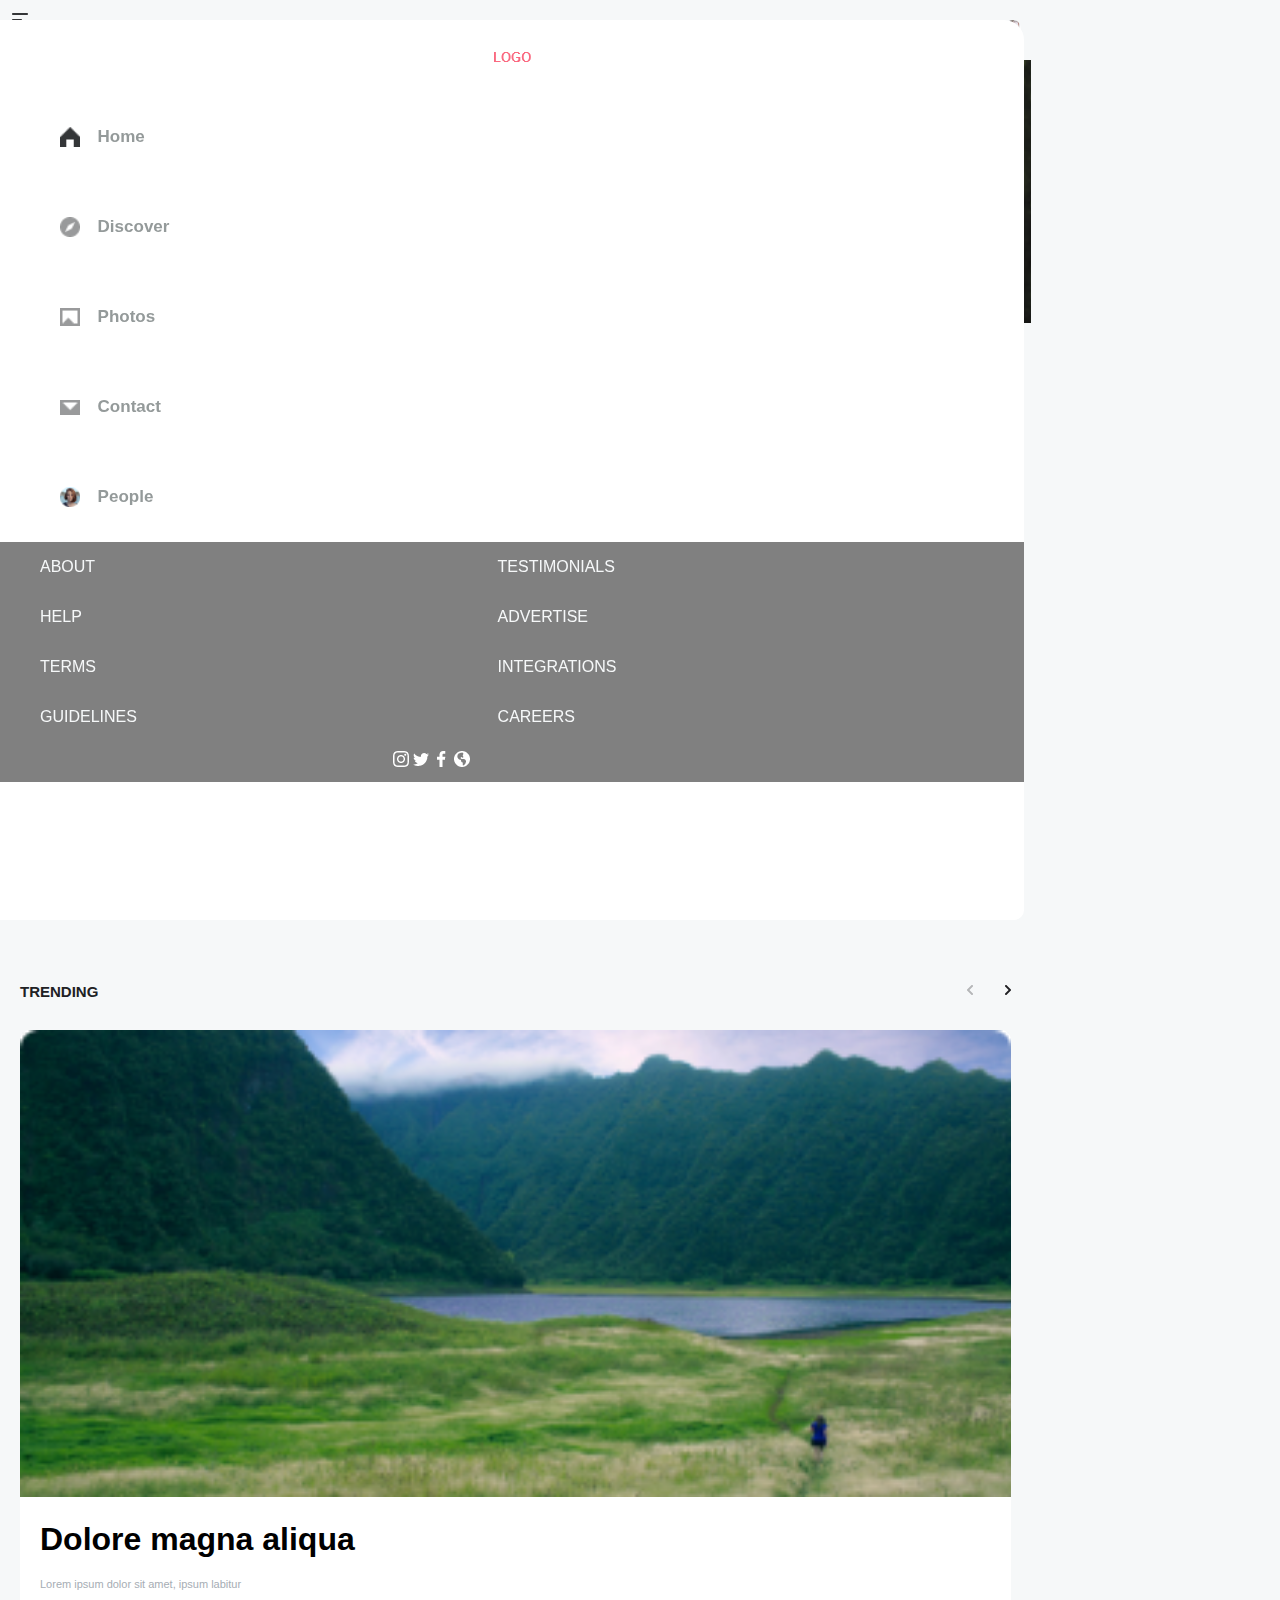
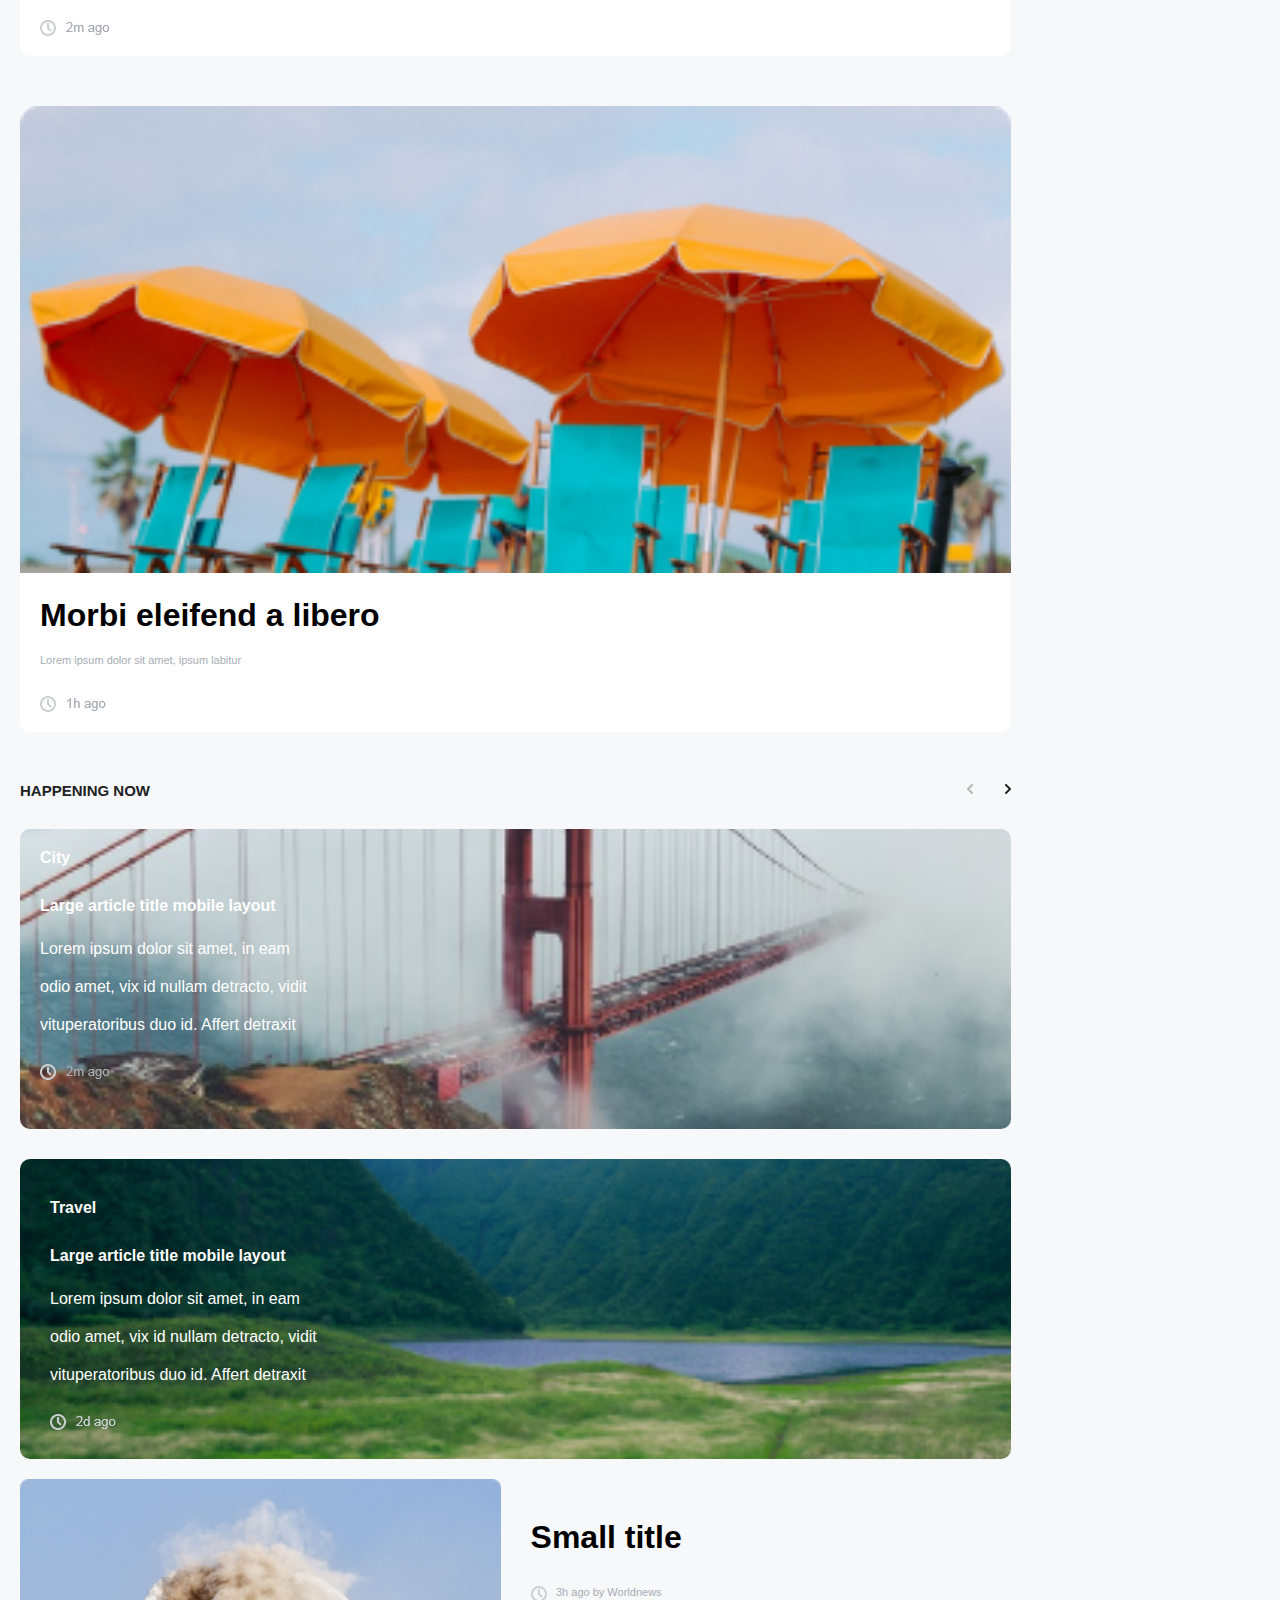
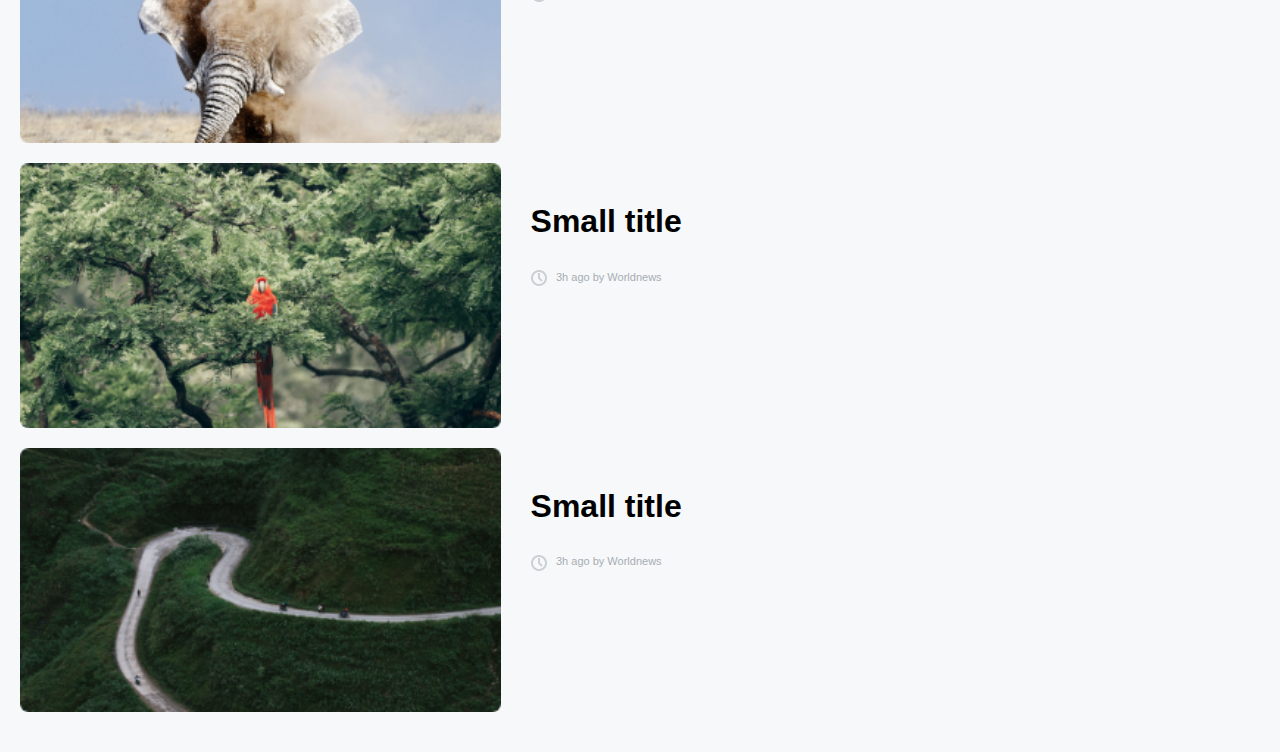
==== index.html @ e7608560 "change" ====
<!DOCTYPE html>
<html lang="en">
<head>
  <meta charset="UTF-8">
  <meta http-equiv="X-UA-Compatible" content="IE=edge">
  <meta name="viewport" content="width=device-width, 
    initial-scale=1.0">
  <title>Responsive</title>
  <link
      rel="stylesheet"
      href="https://cdnjs.cloudflare.com/ajax/libs/font-awesome/4.7.0/css/font-awesome.min.css"
    />
  <link rel="stylesheet" href="firstpagestyle.css"/>
  <link rel="stylesheet" href="responsive.css">
  
</head>
<body>
  <div class="container">
    <div type="button" id="toggle-btn">
      <img  class="menu-icon" src="/icons/menu icon.png" alt="">
      
    </div>

    <div class="logo">
      <img  class="logo" src="/icons/LOGO.png" alt="Your Logo">
    </div>
    
    <div class="avatar" onclick="openUserProfile">
      <img src="/icons/avatar.png" alt="Avatar Icon">
    </div>

  <header>
  <div class="sidebar">
  <nav>
    <span><img src="./icons/LOGO-1.png" alt=""></span>
    <ul class="sidebar-menu">
      <li><a href="#"><img src="/icons/home.png" alt="">Home</a></li>
      <li><a href="#"><img src="/icons/discover.png" alt="">Discover</a></li>
      <li><a href="#"><img src="/icons/photos.png" alt=""></i>Photos</a></li>
      <li><a href="#"><img src="/icons/mail.png" alt=""></i>Contact</a></li>
      <li><a href="#"><img src="/icons/christopher-campbell-28567-unsplash.png" alt=""></i>People</a></li>
    </ul>
  
   <footer class="mobile-button">
      <div class="mobile-button-1" id="button">
        <div class="left-options">
          <a href="#">ABOUT</a>
          <a href="#">HELP</a>
          <a href="#">TERMS</a>
          <a href="#">GUIDELINES</a>
        </div>
        <div class="right-options">
          <a href="#">TESTIMONIALS</a>
          <a href="#">ADVERTISE</a>
          <a href="#">INTEGRATIONS</a>
          <a href="#">CAREERS</a>
          <div class="button-icons">
            <img class="icon-in" src="/icons/instagram.png" alt="icon-instagram">
            <img class="icon-tw" src="/icons/twitter.png" alt="icon-twitter">
            <img class="icon-fb" src="/icons/facebook.png" alt="icon-facebook">
            <img class="icon-wb" src="/icons/web.png" alt="icon-web">
        </div>
      </div>
    </div>
  
    </footer>
   
  </div>
</nav>
  
</header>


<!-- main section -->

<main class="main-container">
  <div class="content">
    <h2 class="title">WORLD NEWS</h2>
    <div class="line"></div>
    <div class="text-toggle">
      <p class="text-initial">Amazing Places in America</p>
      <p class="text-hidden">to visit.</p>
    </div>
    <p class="description">For some reason — this country,
       this city, this neighborhood, this particular street —
       is the place you are living a majority of your life in.</p>
    <a href="#" class="learn-more-button">Learn More</a>

  </div>
</main>


<section id="News">
    <div class="child-container">
    <div class="more-news">
      <h1>MORE NEWS</h1>
      <img class="arrow" src="./icons/arrows.png" alt="Arrow">
      <hr class="styled-line">
    </div>

    <div class="articles">
      <div class="article-container">
        <article class="article">
          <h2 class="topic">TRAVEL</h2>
          <h1 class="title-1">Article title</h1>
          <p class="text-initial">Lorem ipsum dolor sit amet, ipsum labitur </p>
          <p class="text-hidden"> lucilius mel id, ad has appareat…</p>
          <img class="time-icon-1" src="/icons/time1.png" alt="time-icon">
        </article>

        <article class="article">
          <h2 class="topic-2">TECHNOLOGY</h2>
          <h1 class="title-1">Article title</h1>
          <p class="text-initial">Lorem ipsum dolor sit amet, ipsum labitur </p>
          <p class="text-hidden"> lucilius mel id, ad has appareat…</p>
          <img class="time-icon-1" src="/icons/time2.png" alt="time-icon">
        </article>
      </div>
    </div>
  </div>
</section>

  <section class="second-child-container">

  <div class="card-1">
   
      <h2 class="topic1">TRENDING</h2>
      <img class="arrow" src="./icons/arrows.png" alt="">
      <div class="card-container-one">
      <div   class="card-container">
        <img class="trending-img" src="/photos/Image-1.png" alt="">
      <div class="article">
        <h1 class="trending-title">Dolore magna aliqua</h1>
        <p class="text-initial">Lorem ipsum dolor sit amet, ipsum labitur </p>
        <p class="text-hidden"> lucilius mel id, ad has appareat…</p>
        <img class="time-icon-1" src="/icons/time1.png" alt="time-icon">
     </div>
    </div>
  </div>

    <div class="card-container">
      <img class="trending-img" src="/photos/Image-2.png" alt="">
    <div class="article">
      <h1 class="trending-title">Morbi eleifend a libero</h1>
      <p class="text-initial">Lorem ipsum dolor sit amet, ipsum labitur </p>
        <p class="text-hidden"> lucilius mel id, ad has appareat…</p>
      <img class="time-icon-1" src="/icons/time2.png" alt="time-icon">
   </div>
  </div>

  <div class="last-part">
    <h2 class="topic1">HAPPENING NOW</h2>
      <img class="arrow" src="./icons/arrows.png" alt="">
    <div class="card-two">
      
      <div class="happening-part-two">
        <h1 class="title">City</h1>
        <div class="text-inside-card-1">
          <h1 class="title-4">Large article title mobile layout</h1>
          <div class="text-container">
          <p class="text-initial">Lorem ipsum dolor sit amet, in eam  </p>
          <p class="text-initial"> odio amet, vix id nullam detracto, vidit</p>
          <p class="text-initial"> vituperatoribus duo id. Affert detraxit </p>
          <p class="text-hidden"> voluptatum vis eu, inermis </p>
          <p class="text-hidden"> eloquentiam.</p>
        </div>
        <img class="time-icon-1" src="/icons/time1.png" alt="time-icon">
    </div>
  </div>
</div>
</div>
<div class="travel">
      
<div class="happening-part-two">
  <h1 class="title-6">Travel</h1>
  <div class="text-inside-card-2">
    <h1 class="title-4">Large article title mobile layout</h1>
    <div class="text-container">
      <p class="text-initial">Lorem ipsum dolor sit amet, in eam  </p>
      <p class="text-initial"> odio amet, vix id nullam detracto, vidit</p>
      <p class="text-initial"> vituperatoribus duo id. Affert detraxit </p>
      <p class="text-hidden"> voluptatum vis eu, inermis </p>
      <p class="text-hidden"> eloquentiam.</p>
    </div>
    <img class="time-icon-1" src="/icons/time.png" alt="time-icon">
</div>
</div>
</div>
<!-- last section div manupulation from js do'nt touch -->
<!-- <div id="last-container" class="card-container"> -->
<!-- Static HTML structure for a single card -->
<div class="last-part-container-card">
<div class="card-container-last-part">
  <img class="trending-img" src="/photos/161975_1024x768.png" alt="">
    <div class="article">
      <h1 class="trending-title">Small title</h1>
      <img class="time-icon-1" src="/icons/Path 5.png">
      <p class="icons-text"> 3h ago by Worldnews </p>
    </div>
  </div>
</div>
<div class="last-part-container-card">
<div class="card-container-last-part">
  <img class="trending-img" src="/photos/roberto-nickson-g-744100-unsplash.png" alt="">
    <div class="article">
      <h1 class="trending-title">Small title</h1>
      <img class="time-icon-1" src="/icons/Path 5.png">
      <p class="icons-text"> 3h ago by Worldnews </p>
    </div>
</div>
</div>
<div class="last-part-container-card">
<div class="card-container-last-part">
  <img class="trending-img" src="/photos/tom-mussak-108425-unsplash.png" alt="">
    <div class="article">
      <h1 class="trending-title">Small title</h1>
      <img class="time-icon-1" src="/icons/Path 5.png">
      <p class="icons-text"> 3h ago by Worldnews </p>
    </div>
</div>
</div>
</div>

</div>
</div>
</section>
   <script src="main.js"></script>
   <script src="nav.js"></script>
</body>
</html>
---- firstpagestyle.css ----
*{
    margin: 0;
    padding: 0;
    box-sizing: border-box;
    font-family: Helvetica, Arial, sans-serif;
}

body{
    font-family: 'Nunito', sans-serif;
    width: 100vw;
    display: flex;
    background-color: #F6F8F9;
    overflow-x: hidden;
}


.sidebar{
    position: fixed;
    width: 70%;
    height: 100%;
    display: block;
    margin-top: -15px;
}

nav{
    display: flex;
    flex-direction: column;
    flex-wrap: wrap;
    align-items: start;
    position: fixed;
    width: 80%;
    height: 100%;
    min-height: 350px;
    color: white;
    background: white;
    border-top-right-radius: 20px;
    border-bottom-right-radius: 10px;
    transition: ease-in 0.3s;
    z-index: 100;
}

nav.hide{
    width: 0;
}

nav span {
    width: 100%;
    text-align: center;
    padding: 20px 0;
    font-size: 28px;
    font-weight: 800;
    overflow: hidden;
    
}

.span img{
    margin-top: -15px;
}
.sidebar-menu{
    display: flex;
    flex-wrap: wrap;
    flex-direction: column;
    justify-content: space-around;
    height: 50%;
    width: 100%;
    list-style: none;
    overflow: hidden;
}

.sidebar-menu li{
    text-align: center;
    width: 100%;
}

.sidebar-menu li a{
    display: inline-flex;
    align-items: center;
    width: 95%;
    padding: 5px 15px;
    color: #949a9a;
    text-decoration: none;
    font-size: 17px;
    font-weight: bold;
    transition: ease-in 0.2s;
    border: 1px solid rgba(0, 0, 0, 0);
    border-radius: 5px;
}

.sidebar-menu li a:hover{
    color: rgb(4, 5, 4);
    border: 1px solid white;
}

.sidebar-menu li a img{
    margin: 0 18px;
    width: 20px;
}

#toggle-btn{
    position: absolute;
    display: flex;
    justify-content: center;
    align-items: center;
    width: 40px;
    height: 40px;
    font-size: 18px;
    border-radius: 0 7px 7px 0;
    border: none;
    cursor: pointer;
    color:  #808080;
    transition: linear 0.2s;
}

#toggle-btn{
    color: white;
    color: rgb(45, 209, 67);
}



.mobile-button-1 {
    width: 100%;
    position: absolute;
    left: 50%;
    transform: translate(-50%);
    display: flex;
    background: #808080;
    text-align: center;
    justify-content: space-around;
    overflow: hidden;
  }
  
  /* Styles for the left options (About, Help, Terms, Guidelines) */
  .left-options {
    width: 100%;
    position: absolute;
    left: 50%;
    transform: translate(-50%);
    display: flex;
    text-align: center;
    line-height: 40px;
    flex-direction: column;
    align-items: flex-start;
    padding-left: 35px;
    padding-right: 15px;
  }
  
  .left-options a {
    color:#F6F8F9;
    text-decoration: none;
    margin: 5px;
    display: block;
    align-items: center;
  }
  
  /* Styles for the right options (Testimonials, Advertise, Integrations, Careers) */
  .right-options {
    display: flex;
    line-height: 40px;
    flex-direction: column;
    align-items: flex-start;
  }
  
  .right-options a {
    color: #F6F8F9;
    text-decoration: none;
    margin: 5px;
    margin-right: 15px;
    padding-left: 100px;
    display: block;
    align-items: center;
  }

   .icon-tw,
   .icon-fb,
   .icon-wb{
    position: left;
  
   }




.header {
    width: 100vw;
    display: flex;
    justify-content: space-between;
    align-items: center;
    background-color: #fff;
    color: #fff;
    padding: 15px 30px;
  }
  
  
  
  .logo {
    display: flex;
    justify-content: center;
    align-items: center;
    text-align: center;
    font-size: 24px;
    display: flex;
    margin-top: 10px;
    
  }
  
  .avatar {
    float: right;
    display: flex;
    justify-content: flex-end;
    align-items: center;
    font-size: 24px;
    cursor: pointer;
    margin-right: 10px;
    margin-top: -15px;
  }
  
/* <!-- main section --> */
.main-container {
    width: 100%;
    margin-top: 25px;
    background-image: url('/photos/Image-3.png');
    background-size: cover;
    background-position: center;
    color: #fff;
    text-align: center;
    padding: 20px;
  }
  
  .main-png-img {
    max-width: 100%;
    height: auto;
  }
  
  .content {
    padding: 20px;
    border-radius: 10px;
    margin-top: 20px;
  }
  
  .title {
    display: flex;
    font-size: 24px;
  }

  .line {
    border-top: 1px solid #fff; 
    margin: 15px 0; 
  }
  
 
  .text {
    font-size: 24px;
    color: #FFFFFF;
  }

  .text-hidden {
    display: none;
    cursor: pointer;
  }
  
  
  .description {
    margin-top: 20px;
    font-size: 16px;
    line-height: 1.5;
  }
  .learn-more-button {
    display: inline-block;
    padding: 10px 20px; 
    background-color:#FA6980; 
    color: #fff; 
    text-decoration: none; 
    border: none; 
    border-radius: 5px; 
    cursor: pointer;
    font-size: 16px; 
    margin-top: 15px;
  }
  
  .learn-more-button:hover {
    background-color: #FA6980; 
  }

  /* end of first part */
  
  
  .more-news {
    margin-top: 30px;
   padding: 20px;
  }
  
  .h1 {
    width: 130px;
    margin-top: 15px;
    height: 20px;
    font-size: 24px;
    padding-left: 20px;
  }
  
  .arrow {
    float: right;
    margin-top: -15px;
  }
  
  .styled-line {
    border: 1px solid #EBEDED;
    margin: 50px 0;
  }
  
  .main-container {
    background-color: #FFFFFF;
  }
  
 
  .article-container {
    width: 327px;
    display: flex;
    flex-direction: column;
    align-items: center;
        
  }
  
  .topic, .topic-2 {
    font-weight: bold;
    font-size: 16px;
    color: #FA6980;
  }
  
  .title-1 {
    color: #202124;
    margin-top: 30px;
  }
  
  .article{
    width: 100%;
    padding-left: 20px;
  }
  .text-initial,
  .text-hidden {
    font-size: 11px;
    color: #A6ADB4;
    margin-top: 20px;
    
  }
  
  .time-icon-1 {
    display: inline-block;
    vertical-align: middle;
    margin-right: 10px; 
    margin-top: 30px;
    margin-bottom: 20px;
  }
  
  .topic-2{
    margin-top: 35px;
  }
  
  .topic1 {
    font-weight: bold;
    font-size: 15px;
    color:#202124;
    margin-top: 30px;
  }
  
  /* second child container */
  .second-child-container{
    background-color: #F6F8F9;
    padding: 20px; 
  }
  
  .card-1{
    width: 100%;
    background: #F6F8F9;
  }
  
  .card-container{
    height: 350px;
    margin-top: 30px;
    border-radius: 10px;
    background-color: #FFFFFF;
  }
  
  .trending-img {
    margin-top: -20px;
    width: 100%;
  }
  .trending-part-two{
    padding: 20px;
  }
  .trending-title,
  .happening-title{
    margin-top: 20px;
    font-size: 16;
  }
  
  /* last part */
.last-part,
.last-part-2{
   margin-top: 25px;
}
.card-two{
  height: 300px;
  margin-top: 30px;
  border-radius: 10px;
  background-image: url('/photos/Image-0.png');
  background-size: cover;
  background-repeat: no-repeat;
  background-position: center center;
}

.happening-part-two,
.card-part-two,
.travel{
  padding: 20px;
  margin-bottom: 20px;
}
.title,
.title-6,
.title-3,
.title-4{
  color: #FFFFFF;
  font-size: 16px;
  font-weight: bold;
}
.title-6{
  margin-left: -10px;
}

.trending-1{
  height: 70%;
  margin-top: 30px;
  border-radius: 10px;
  background-color: #FFFFFF;
}

  
.text-container{
  margin-top: 25px;
}
.text-container p{
  font-size: 16px;
  color: #FFFFFF;
}

.text-inside-card-1{
  margin-top: 30px;
}

.text-inside-card-2{
  margin-top: 30px;
  margin-left: -10px;
  
}
.travel{
  margin-top: 20px;
  height: 300px;
  margin-top: 30px;
  border-radius: 10px;
  background-image: url('/photos/Image-1.png');
  background-size: cover;
  background-repeat: no-repeat;
  background-position: center center;
}

.card-three{
  text-align: center;
  height: 70%;
  margin-top: 30px;
  border-radius: 10px;
 
}
.card-img{
  display: block;
  margin: 0 auto;
}
.card-last-part{
  display: flex; 
  align-items: center;
  margin-top: 10px;
  }
.card-text{
  margin-left: 8px;
  font-size: 11px;
  color: #A6ADB4;
}
.card-container,
.card-container-last-part{
 /* Use flex display to horizontally align elements */
  margin-bottom: 20px;
  height: auto; /* Allow the container's height to adjust based on content */
  border-radius: 10px;
  display: flex;
  justify-content: center;
  padding-top: 20px;
} 
.card-container-one,
.last-part-container-card{
  width: 100%;
}
.trending-img {
  max-width: 100%; /* Ensure the images do not exceed their container's width */
  height: auto; /* Maintain aspect ratio */
  margin-right: 10px; /* Add spacing between the image and the article content */
}

.article {
  flex-grow: 1;
  margin-right: 10px; /* Allow the article content to take up remaining space */
}
  
.icons-text {
  display: inline-block;
  vertical-align: middle;
  padding-top: 7px;
  margin-left: -5px;
  font-size: 11px;
  color: #A6ADB4;
  }


.time-icon-1 {
  display: inline-block;
  vertical-align: middle;
  }
   

/* slide css */
.slideshow-container {
  width: 100%;
  overflow: hidden;
  white-space: nowrap;
}
.card-container {
  display: inline-block;
  width: 100%; /* Set the width according to your design */
}
---- responsive.css ----
@media (max-width: 768px) {
    .last-part-container-card{
      width: 100%; /* Make the container full width on smaller screens */
    }
    .card-container,
    .card-conteiner-one,
    .card-container-last-part {
      flex-direction: column; /* Stack the elements vertically on smaller screens */
    }
  
    .trending-img {
      margin-right: 0;
      margin-bottom: 10px;
    }
  
    .article {
      margin-right:10px; /* Remove margin between the article and the next card-container on smaller screens */
    }
  }
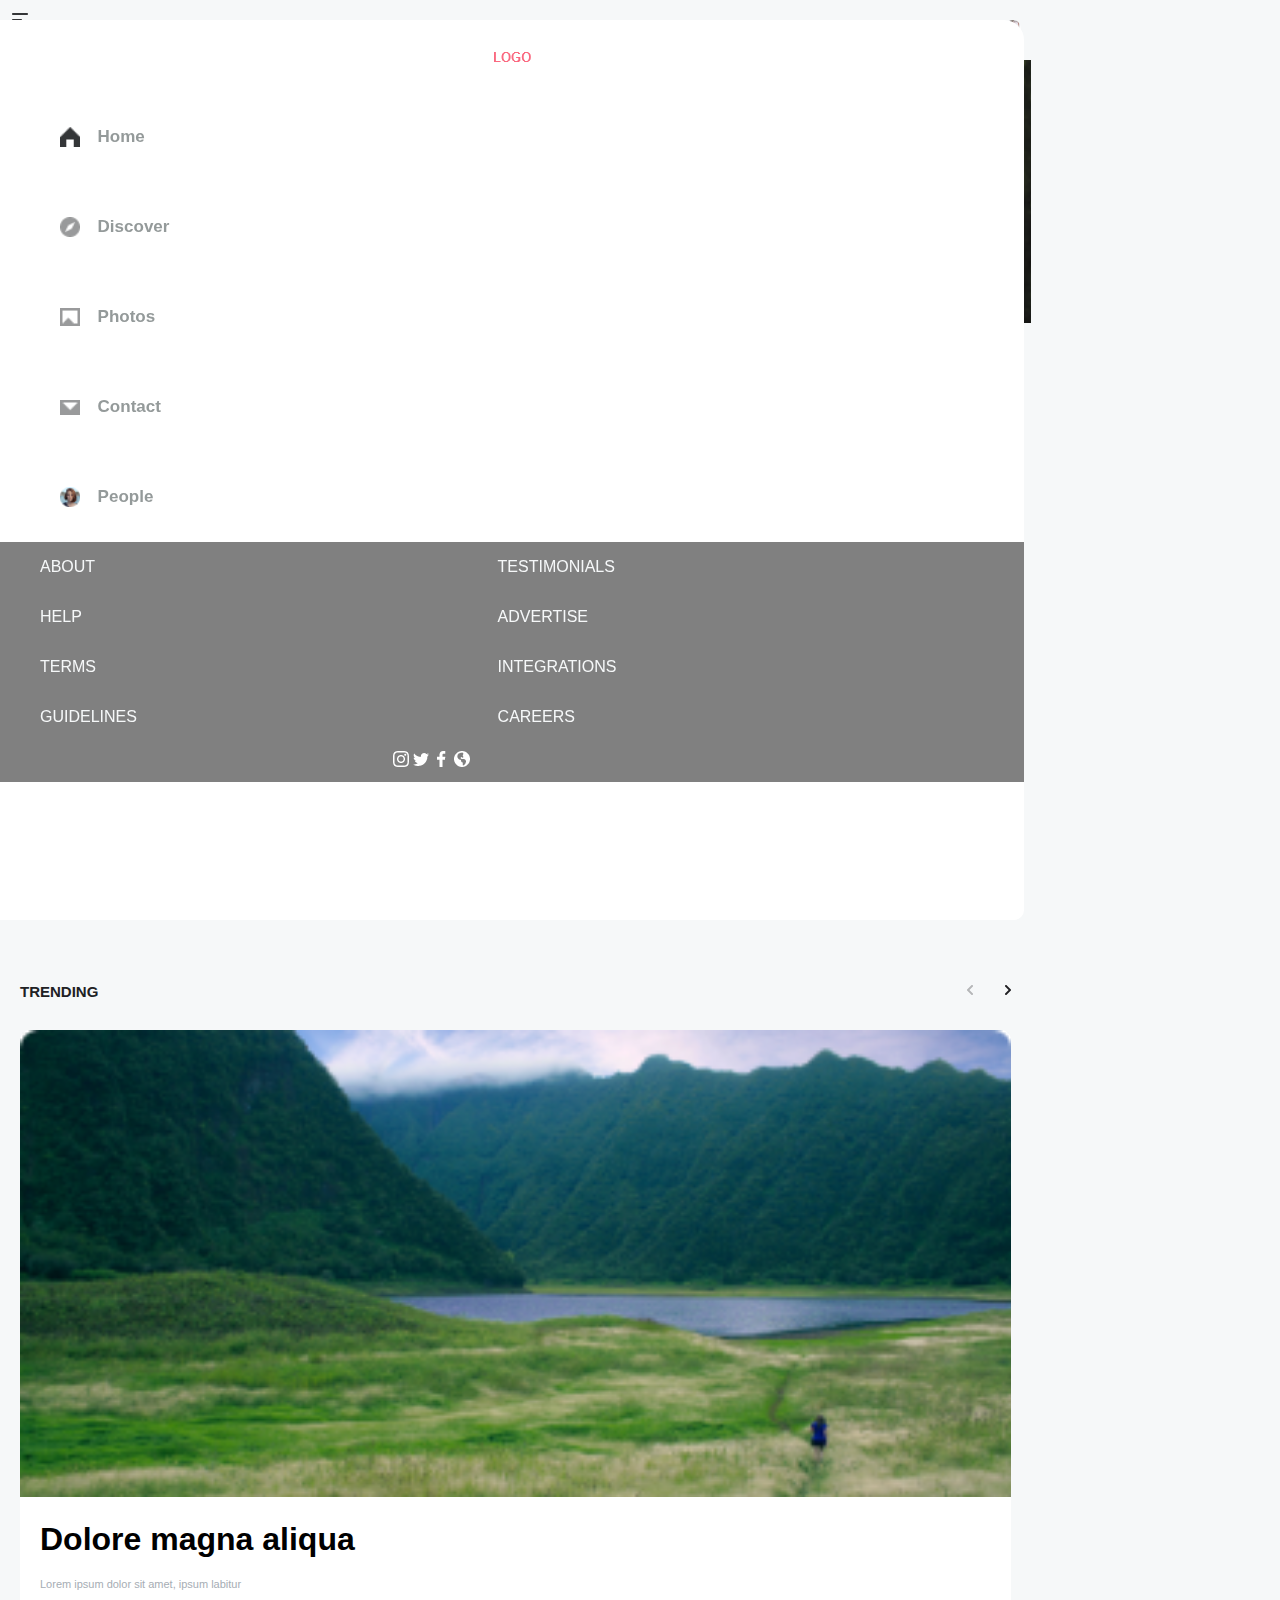
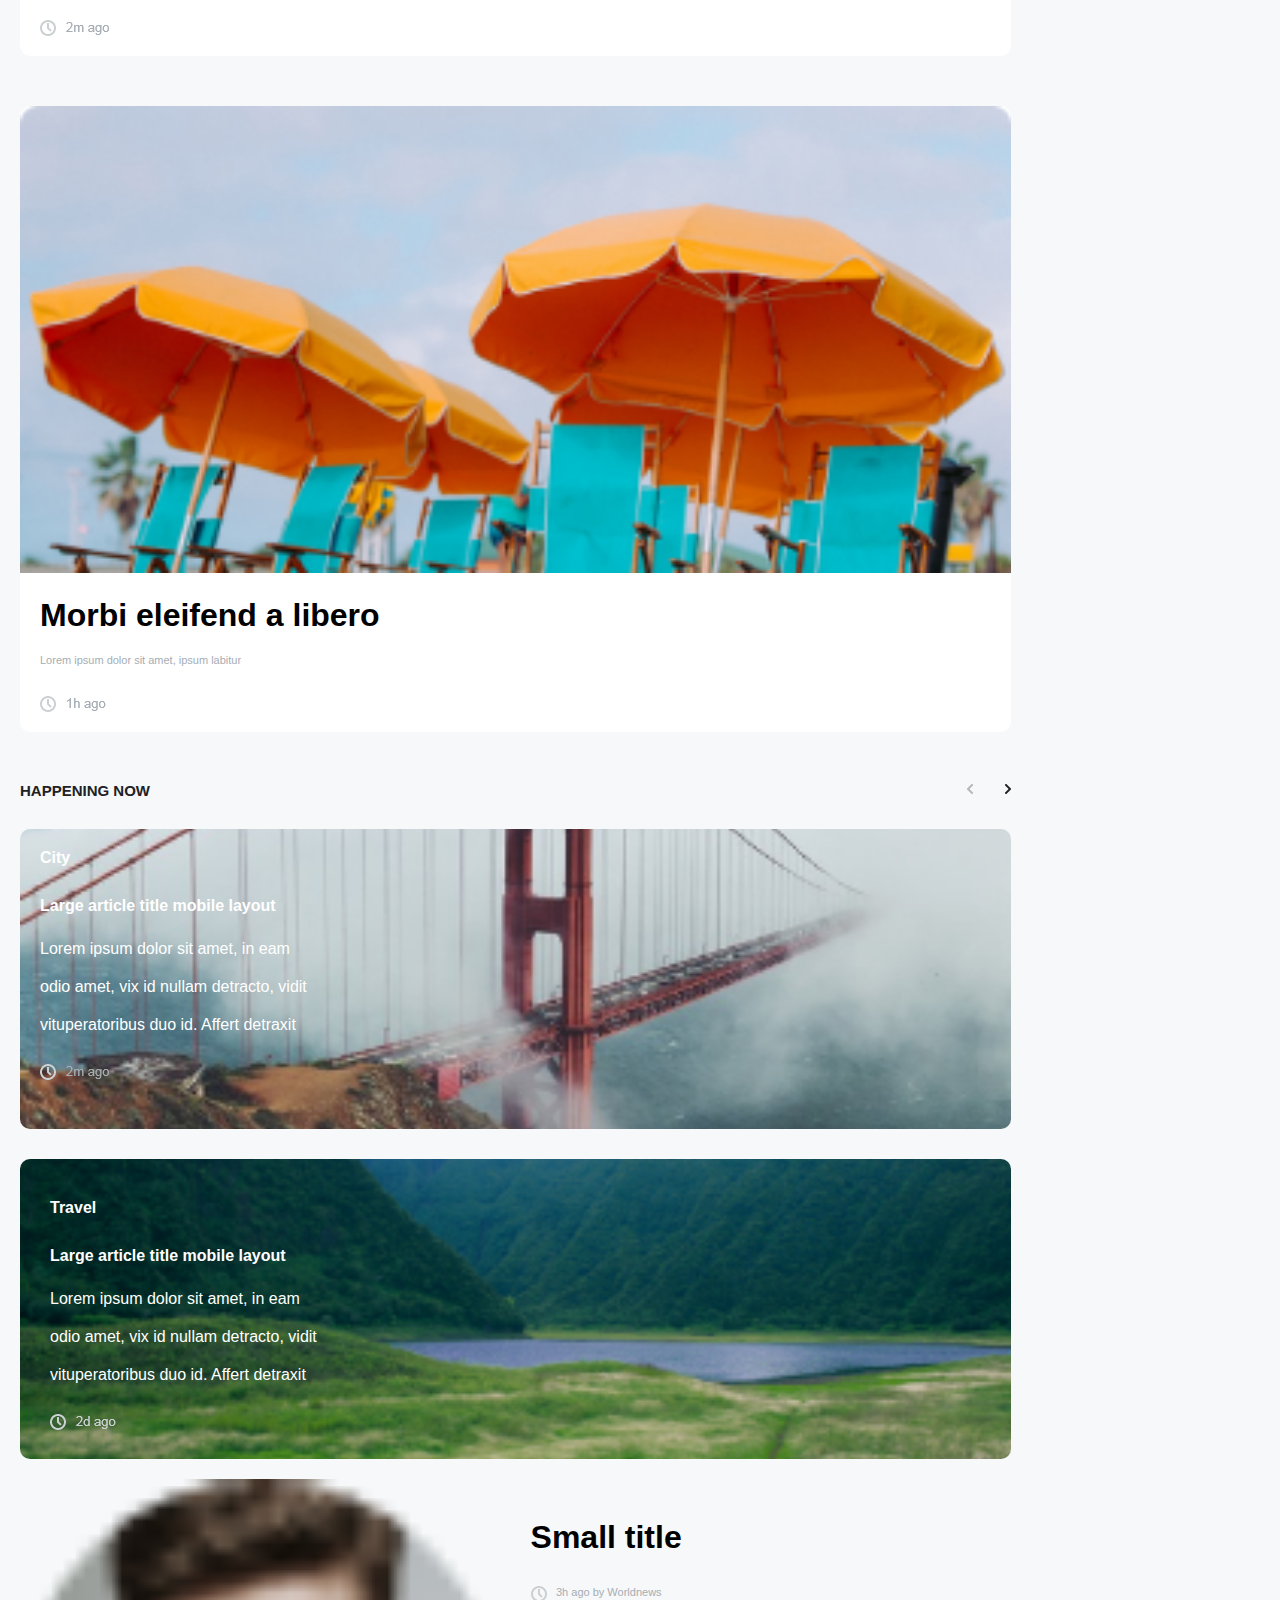
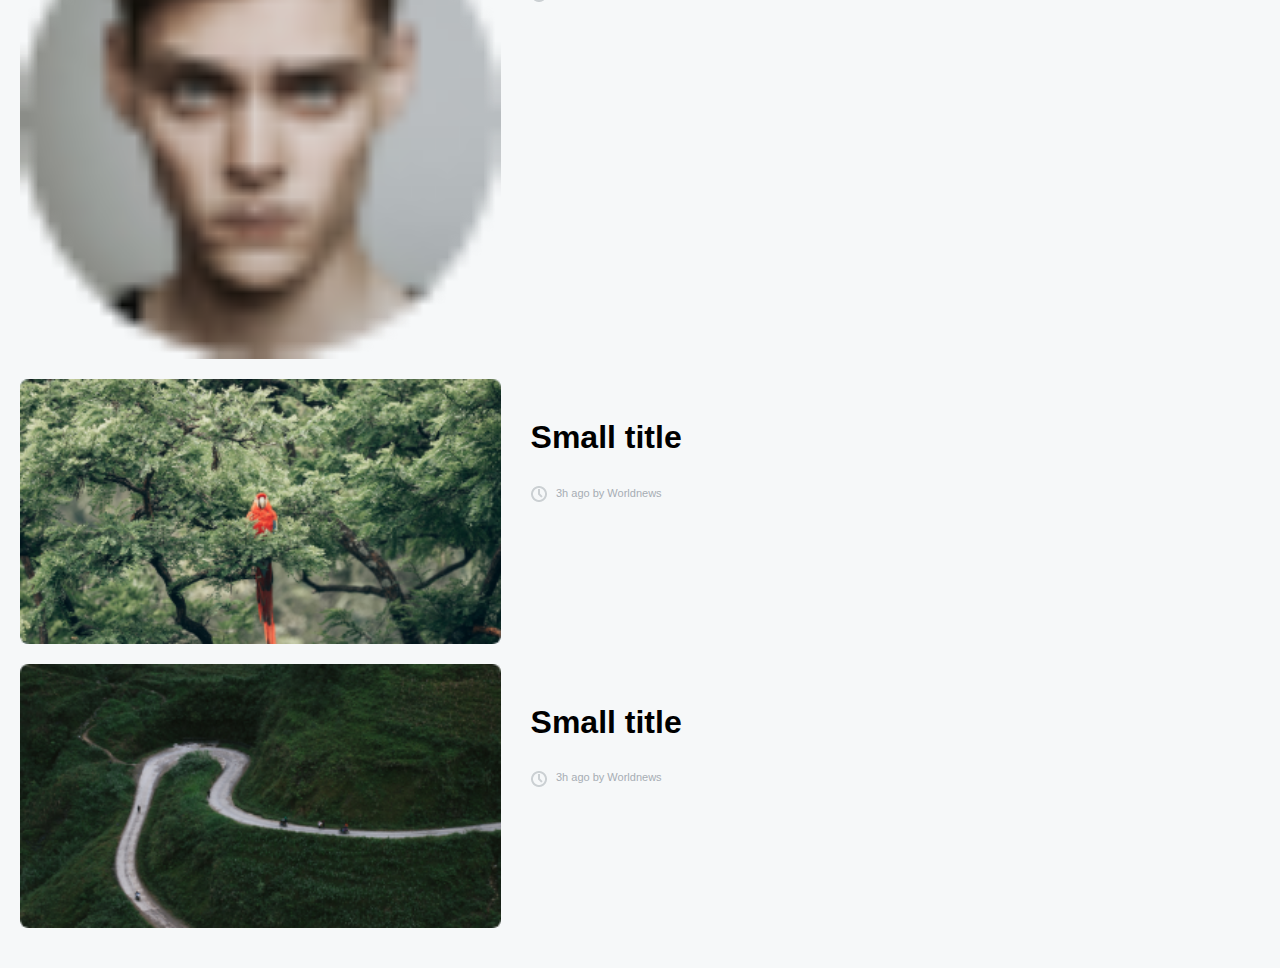
==== commit b91d2061: "second change" ====
--- a/index.html
+++ b/index.html
@@ -191,7 +191,7 @@
 <!-- Static HTML structure for a single card -->
 <div class="last-part-container-card">
 <div class="card-container-last-part">
-  <img class="trending-img" src="/photos/161975_1024x768.png" alt="">
+  <img class="trending-img" src="/photos/avatar.png" alt="">
     <div class="article">
       <h1 class="trending-title">Small title</h1>
       <img class="time-icon-1" src="/icons/Path 5.png">
